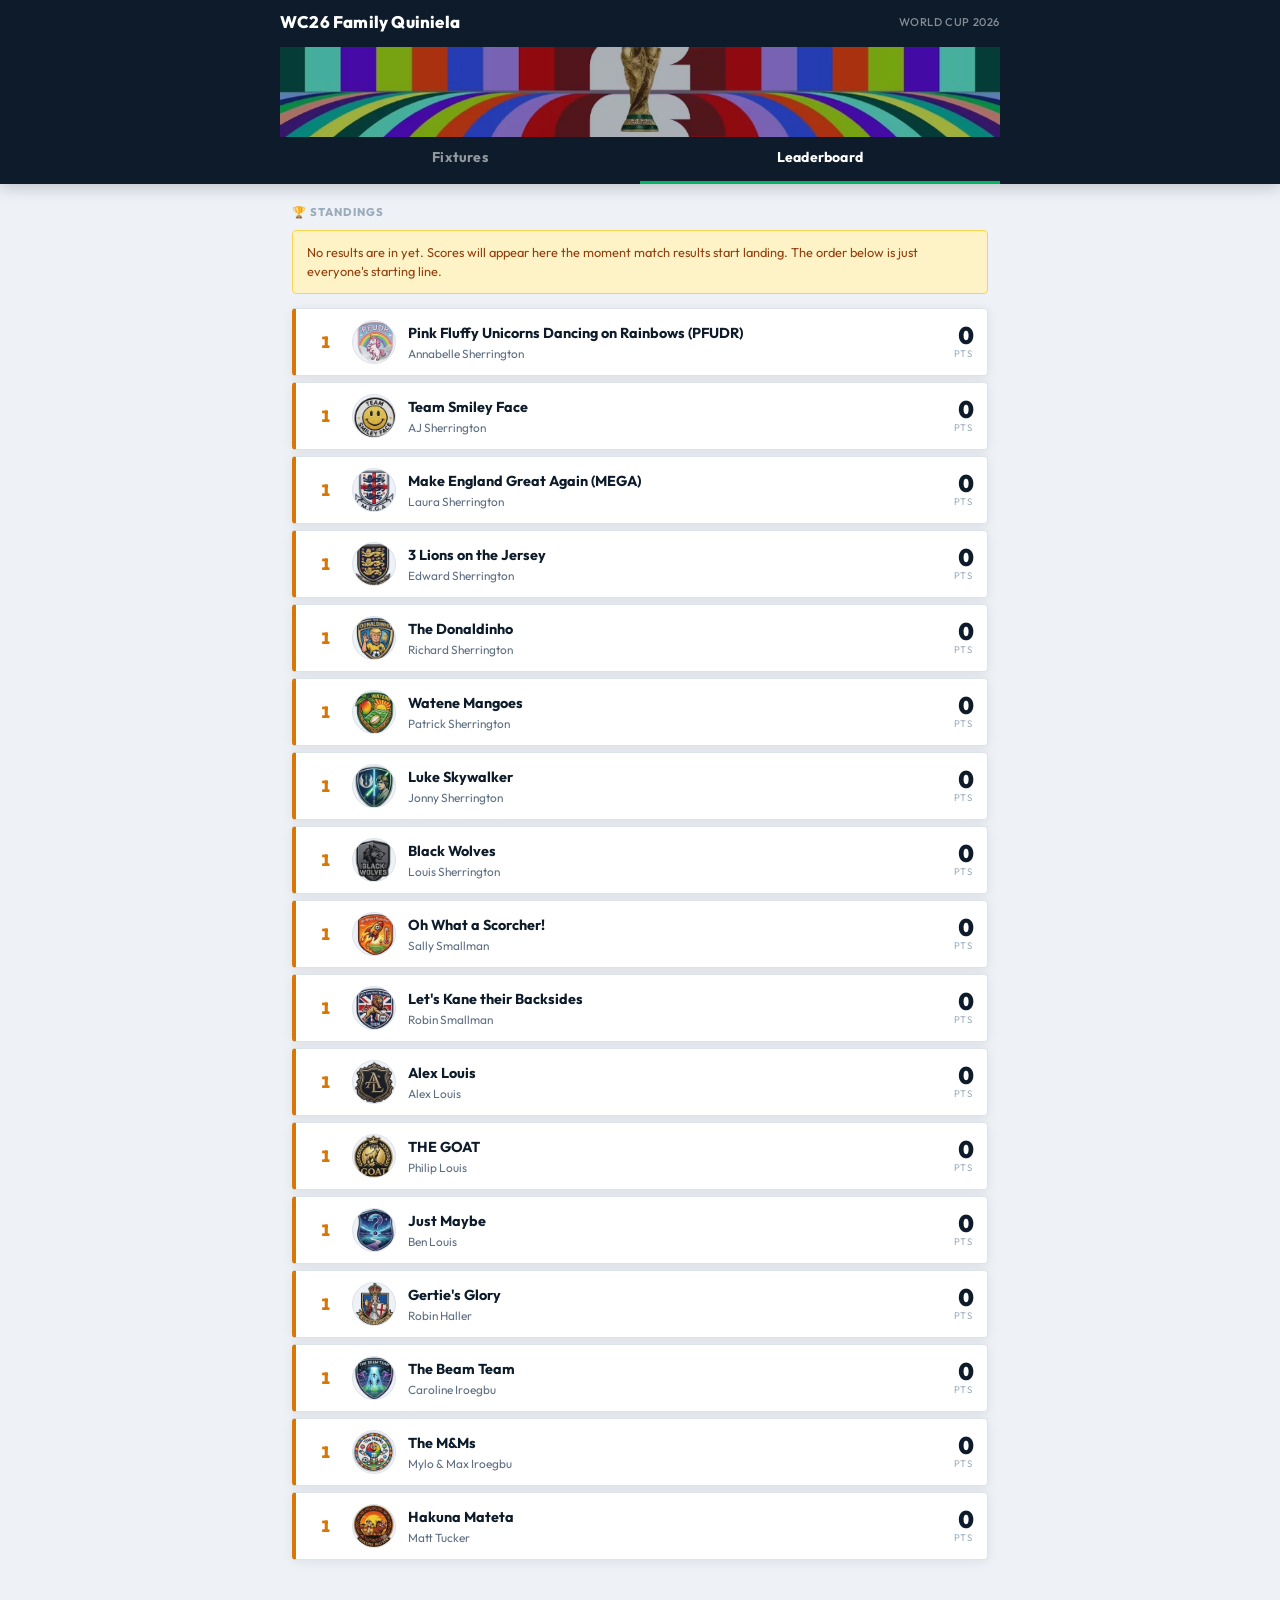
==== leaderboard.html @ 9926d43f "WC26 Family Quiniela — initial commit" ====
<!DOCTYPE html>
<html lang="en">
<head>
  <meta charset="UTF-8" />
  <meta name="viewport" content="width=device-width, initial-scale=1, viewport-fit=cover" />
  <title>WC26 Quiniela — Leaderboard</title>
  <meta name="theme-color" content="#0b1f2a" />
  <link rel="icon" href="data:image/svg+xml,%3Csvg xmlns='http://www.w3.org/2000/svg' viewBox='0 0 100 100'%3E%3Ctext y='.9em' font-size='90'%3E%E2%9A%BD%3C/text%3E%3C/svg%3E" />
  <link rel="preconnect" href="https://fonts.googleapis.com" />
  <link rel="preconnect" href="https://fonts.gstatic.com" crossorigin />
  <link href="https://fonts.googleapis.com/css2?family=Outfit:wght@400;500;600;700;800&display=swap" rel="stylesheet" />
  <link rel="stylesheet" href="css/styles.css" />
</head>
<body class="leaderboard-page">
  <header class="topbar">
    <div class="topbar-brand">
      <div class="wrap">
        <div class="brand">
          <span>WC26 Family Quiniela</span>
          <span class="sub">World Cup 2026</span>
        </div>
      </div>
    </div>
    <div class="topbar-image"></div>
    <div class="topbar-nav">
      <div class="wrap">
        <nav class="nav">
          <a href="index.html">Fixtures</a>
          <a href="leaderboard.html" class="active">Leaderboard</a>
        </nav>
      </div>
    </div>
  </header>

  <main class="page">
    <h1 class="lb-title">🏆 Standings</h1>
    <div id="board"></div>
  </main>

  <div id="logo-modal" class="logo-modal-overlay" role="dialog" aria-modal="true">
    <img id="logo-modal-img" src="" alt="" />
    <div id="logo-modal-label" class="logo-modal-label"></div>
  </div>

  <script src="js/teams.js"></script>
  <script src="js/scoring.js"></script>
  <script src="js/data.js"></script>
  <script src="js/leaderboard.js"></script>
  <script src="js/logo-modal.js"></script>
</body>
</html>
---- css/styles.css ----
:root {
  --bg:        #eef1f6;
  --surface:   #ffffff;
  --surface-2: #f6f8fb;
  --header:    #0d1b2a;
  --border:    #dde3eb;
  --border-2:  #c8d2dc;
  --ink:       #0d1b2a;
  --ink-soft:  #5e6e82;
  --ink-muted: #9aacbc;
  --accent:    #00b861;
  --accent-bg: rgba(0,184,97,0.10);
  --navy:      #0d1b2a;
  --gold:      #d97706;
  --gold-bg:   #fef3c7;
  --silver:    #64748b;
  --bronze:    #92400e;
  --pill-exact: #00b861;
  --pill-good:  #2563eb;
  --pill-ok:    #94a3b8;
  --pill-zero:  #e8edf2;
  --shadow:    0 2px 12px rgba(13,27,42,0.08);
  --shadow-md: 0 4px 20px rgba(13,27,42,0.12);
  --radius: 4px;
  font-synthesis-weight: none;
}

* { box-sizing: border-box; }
html, body { margin: 0; padding: 0; }
body {
  font-family: "Outfit", system-ui, -apple-system, "Segoe UI", Roboto, sans-serif;
  color: var(--ink);
  background: var(--bg);
  -webkit-font-smoothing: antialiased;
  line-height: 1.45;
}

/* ═══════════════════════════════════════
   HEADER
═══════════════════════════════════════ */
.topbar {
  position: sticky; top: 0; z-index: 20;
  box-shadow: 0 2px 16px rgba(13,27,42,0.25);
}
.topbar-brand {
  background: var(--header);
  padding: 10px 12px 13px;
}
.topbar-image {
  background: var(--header);
}
.topbar-image::before {
  content: '';
  display: block;
  max-width: 720px;
  margin: 0 auto;
  height: 90px;
  background:
    linear-gradient(rgba(13,27,42,0.35), rgba(13,27,42,0.35)),
    url('../assets/wc26-brand.avif') center / cover;
}
.topbar-nav {
  background: var(--header);
}
.topbar .wrap { max-width: 720px; margin: 0 auto; }

.brand {
  display: flex; align-items: center; gap: 10px;
  font-weight: 800; font-size: 1.05rem; letter-spacing: 0.2px; color: #fff;
}
.brand .sub {
  margin-left: auto; font-weight: 500; font-size: 0.7rem;
  color: rgba(255,255,255,0.5); letter-spacing: 0.6px; text-transform: uppercase;
}

.nav { display: flex; }
.nav a {
  flex: 1; text-align: center; text-decoration: none;
  color: rgba(255,255,255,0.55); padding: 10px 12px 13px;
  font-weight: 700; font-size: 0.88rem; letter-spacing: 0.2px;
  border-bottom: 3px solid transparent;
  transition: color 0.15s, border-color 0.15s;
}
.nav a.active  { color: #fff; border-bottom-color: var(--accent); }
.nav a:hover:not(.active) { color: rgba(255,255,255,0.85); }

/* ═══════════════════════════════════════
   LAYOUT
═══════════════════════════════════════ */
.page { max-width: 720px; margin: 0 auto; padding: 16px 12px 60px; }

/* ═══════════════════════════════════════
   DATE NAVIGATOR
═══════════════════════════════════════ */
.datenav {
  display: flex; align-items: center; gap: 8px; margin-bottom: 6px;
}
.datenav button {
  border: 1px solid var(--border-2); background: var(--surface);
  color: var(--ink-soft); width: 40px; height: 40px; border-radius: 3px;
  font-size: 1.1rem; cursor: pointer; flex: none;
  box-shadow: var(--shadow); transition: background 0.15s, color 0.15s;
}
.datenav button:hover:not(:disabled) { background: var(--surface-2); color: var(--ink); }
.datenav button:disabled { opacity: 0.3; cursor: default; }
.datenav .date {
  flex: 1; text-align: center; font-weight: 700; font-size: 0.98rem;
  background: var(--surface); border: 1px solid var(--border);
  border-radius: 3px; padding: 9px 12px; box-shadow: var(--shadow);
}
.datenav .date small {
  display: block; font-weight: 600; color: var(--ink-muted);
  font-size: 0.65rem; text-transform: uppercase; letter-spacing: 0.6px; margin-top: 2px;
}

.today-jump {
  display: block; margin: 0 auto 14px; border: none; background: none;
  color: var(--accent); font-weight: 700; font-size: 0.8rem;
  cursor: pointer; font-family: inherit; letter-spacing: 0.2px;
}

/* ═══════════════════════════════════════
   SCORING LEGEND
═══════════════════════════════════════ */
.legend {
  display: flex; flex-wrap: wrap; gap: 6px 14px; justify-content: center;
  margin: 2px 0 16px; font-size: 0.7rem; color: var(--ink-soft);
}
.legend span { display: inline-flex; align-items: center; gap: 5px; }
.legend i { width: 10px; height: 10px; border-radius: 2px; display: inline-block; }

/* ═══════════════════════════════════════
   PLAYER OF THE DAY
═══════════════════════════════════════ */
.potd {
  display: flex; align-items: center; gap: 14px;
  background: var(--surface); border: 1px solid #fcd34d;
  border-left: 4px solid var(--gold); border-radius: var(--radius);
  box-shadow: var(--shadow); padding: 14px; margin-bottom: 12px;
}
.potd-faces { display: flex; flex: none; }
.potd-logo {
  width: 52px; height: 52px; border-radius: 50%; object-fit: cover;
  border: 2px solid #fcd34d; background: var(--surface-2);
}
.potd.tie .potd-logo { width: 42px; height: 42px; margin-left: -12px; }
.potd.tie .potd-logo:first-child { margin-left: 0; }
.potd-body { flex: 1; min-width: 0; }
.potd-label {
  font-size: 0.6rem; font-weight: 800; text-transform: uppercase;
  letter-spacing: 1px; color: var(--gold);
}
.potd-team {
  font-size: 1rem; font-weight: 800; color: var(--ink);
  white-space: nowrap; overflow: hidden; text-overflow: ellipsis; margin-top: 2px;
}
.potd-player { font-size: 0.78rem; color: var(--ink-soft); margin-top: 1px; }
.potd-pts { flex: none; text-align: center; }
.potd-pts .n { display: block; font-size: 1.6rem; font-weight: 900; color: var(--gold); line-height: 1; }
.potd-pts .l { font-size: 0.6rem; text-transform: uppercase; letter-spacing: 0.8px; color: var(--ink-soft); }

/* ═══════════════════════════════════════
   MATCH CARD
═══════════════════════════════════════ */
.match {
  background: var(--surface); border: 1px solid var(--border);
  border-radius: var(--radius); margin-bottom: 10px;
  overflow: hidden; box-shadow: var(--shadow);
}
.match-head {
  display: grid; grid-template-columns: 1fr auto 1fr;
  align-items: center; gap: 8px; padding: 18px 16px 12px; cursor: pointer;
}
.team { display: flex; flex-direction: column; align-items: center; gap: 4px; text-align: center; }
.team.home { align-items: flex-end; text-align: right; }
.team.away { align-items: flex-start; text-align: left; }
.team .flag { font-size: 2rem; line-height: 1; }
.team .nm { font-weight: 700; font-size: 0.88rem; color: var(--ink); }

.score { text-align: center; min-width: 90px; }
.score .big {
  font-weight: 900; font-size: 1.8rem; letter-spacing: 2px;
  color: var(--navy); line-height: 1;
}
.score .status {
  display: inline-block; margin-top: 5px; font-size: 0.6rem; font-weight: 800;
  text-transform: uppercase; letter-spacing: 1px; padding: 3px 9px; border-radius: 999px;
}
.status.ft       { background: var(--accent); color: #fff; }
.status.upcoming { background: var(--navy);   color: #fff; }

.match-meta {
  text-align: center; color: var(--ink-muted); font-size: 0.68rem;
  padding: 0 16px 10px; border-bottom: 1px solid var(--border);
  text-transform: uppercase; letter-spacing: 0.5px; font-weight: 500;
}

/* ═══════════════════════════════════════
   EXPAND / COLLAPSE
═══════════════════════════════════════ */
.preds-toggle {
  width: 100%; border: none; background: transparent; cursor: pointer;
  display: flex; align-items: center; justify-content: center; gap: 8px;
  padding: 12px; font-weight: 700; font-size: 0.75rem;
  color: var(--ink-soft); font-family: inherit; letter-spacing: 0.5px;
  text-transform: uppercase; transition: color 0.15s;
}
.preds-toggle:hover { color: var(--ink); }
.preds-toggle .chev { transition: transform 0.25s ease; font-size: 0.65rem; }
.match.open .preds-toggle .chev { transform: rotate(180deg); }
.match.open .preds-toggle { color: var(--accent); }

.preds-wrap {
  display: grid; grid-template-rows: 0fr;
  transition: grid-template-rows 0.28s ease;
}
.match.open .preds-wrap { grid-template-rows: 1fr; }
.preds-wrap > .preds { overflow: hidden; min-height: 0; }

/* ═══════════════════════════════════════
   PREDICTIONS
═══════════════════════════════════════ */
.preds { padding: 0 6px 8px; }
.pred {
  display: grid; grid-template-columns: 28px minmax(0,1fr) auto 40px 34px;
  align-items: center; gap: 8px; padding: 8px; border-radius: 3px;
}
.pred:nth-child(odd) { background: var(--surface-2); }
.pred .logo {
  width: 28px; height: 28px; border-radius: 50%; object-fit: cover;
  background: var(--bg); border: 1px solid var(--border);
}
.pred .team-name {
  font-weight: 700; font-size: 0.82rem; white-space: nowrap;
  overflow: hidden; text-overflow: ellipsis; color: var(--ink);
}
.pred .player-name {
  color: var(--ink-muted); font-size: 0.72rem; white-space: nowrap; text-align: right;
}
.pred .guess {
  font-weight: 800; font-size: 0.88rem; color: var(--ink);
  letter-spacing: 1px; text-align: center; font-variant-numeric: tabular-nums;
}
.pred .pts {
  font-weight: 800; font-size: 0.78rem; min-width: 30px; text-align: center;
  padding: 3px 0; border-radius: 6px;
}
.pts.p4 { background: var(--pill-exact); color: #fff; }
.pts.p2 { background: var(--pill-good);  color: #fff; }
.pts.p1 { background: var(--pill-ok);    color: #fff; }
.pts.p0 { background: var(--pill-zero);  color: var(--ink-muted); }
.pts.pending { background: transparent; color: var(--ink-muted); font-size: 1rem; }

/* ═══════════════════════════════════════
   EMPTY STATE
═══════════════════════════════════════ */
.empty {
  background: var(--surface); border: 1px solid var(--border);
  border-radius: var(--radius); box-shadow: var(--shadow);
  padding: 48px 20px; text-align: center; color: var(--ink-soft);
}
.empty .big { font-size: 2.5rem; margin-bottom: 8px; }

/* ═══════════════════════════════════════
   LEADERBOARD
═══════════════════════════════════════ */
.lb-title {
  font-size: 0.7rem; font-weight: 800; margin: 4px 0 10px;
  text-transform: uppercase; letter-spacing: 1px; color: var(--ink-muted);
}

.lb-row {
  display: grid; grid-template-columns: 30px 44px 1fr auto;
  align-items: center; gap: 12px;
  background: var(--surface); border: 1px solid var(--border);
  border-radius: var(--radius); padding: 11px 14px; margin-bottom: 6px;
  box-shadow: var(--shadow); border-left-width: 4px;
}
.lb-row        { border-left-color: var(--border); }
.lb-row.top1   { border-left-color: var(--gold); }
.lb-row.top2   { border-left-color: var(--silver); }
.lb-row.top3   { border-left-color: var(--bronze); }

.lb-row .rank {
  font-weight: 900; font-size: 1rem; color: var(--ink-muted);
  text-align: center; font-variant-numeric: tabular-nums;
}
.lb-row.top1 .rank { color: var(--gold); }
.lb-row.top2 .rank { color: var(--silver); }
.lb-row.top3 .rank { color: var(--bronze); }

.lb-row .logo {
  width: 44px; height: 44px; border-radius: 50%; object-fit: cover;
  background: var(--bg); border: 1px solid var(--border);
}
.lb-row .who .name { font-weight: 700; font-size: 0.9rem; color: var(--ink); }
.lb-row .who .team { display: block; text-align: left; color: var(--ink-soft); font-size: 0.74rem; margin-top: 1px; }
.lb-row .who .split { color: var(--ink-muted); font-size: 0.68rem; margin-top: 2px; }
.lb-row .total { text-align: right; }
.lb-row .total .n {
  font-weight: 900; font-size: 1.5rem; line-height: 1;
  color: var(--navy); font-variant-numeric: tabular-nums;
}
.lb-row .total .l {
  font-size: 0.6rem; color: var(--ink-muted);
  text-transform: uppercase; letter-spacing: 0.8px;
}

.note-card {
  background: var(--gold-bg); border: 1px solid #fcd34d;
  color: #92400e; border-radius: var(--radius);
  padding: 12px 14px; font-size: 0.8rem; margin-bottom: 14px; line-height: 1.5;
}

/* ═══════════════════════════════════════
   FRESHNESS
═══════════════════════════════════════ */
.freshness {
  display: inline-flex; align-items: center; gap: 5px;
  font-size: 0.68rem; font-weight: 700; border-radius: 20px;
  padding: 4px 10px; margin-bottom: 12px;
  text-transform: uppercase; letter-spacing: 0.5px;
}
.freshness.up-to-date { background: var(--accent-bg); color: var(--accent); }
.freshness.stale      { background: var(--gold-bg);   color: var(--gold); }

/* ═══════════════════════════════════════
   LOGO MODAL
═══════════════════════════════════════ */
.leaderboard-page img.logo { cursor: zoom-in; }

.logo-modal-overlay {
  display: none;
  position: fixed; top: 0; left: 0; right: 0; bottom: 0;
  width: 100%; height: 100%; z-index: 9999;
  background: rgba(13,27,42,0.88);
  backdrop-filter: blur(8px); -webkit-backdrop-filter: blur(8px);
  align-items: center; justify-content: center;
  flex-direction: column; gap: 16px; cursor: zoom-out;
}
.logo-modal-overlay.open { display: flex; }
.logo-modal-overlay img {
  max-width: min(300px, 86vw); max-height: min(300px, 58vh);
  object-fit: contain; border-radius: 16px;
  filter: drop-shadow(0 8px 40px rgba(0,0,0,0.5));
  animation: modal-pop 0.18s ease;
}
.logo-modal-label {
  color: #fff; font-size: 0.88rem; font-weight: 700;
  text-align: center; max-width: 280px; letter-spacing: 0.2px;
}
@keyframes modal-pop {
  from { transform: scale(0.8); opacity: 0; }
  to   { transform: scale(1);   opacity: 1; }
}

/* ═══════════════════════════════════════
   RESPONSIVE
═══════════════════════════════════════ */
@media (min-width: 620px) {
  .team .nm   { font-size: 1rem; }
  .score .big { font-size: 2.1rem; }
}
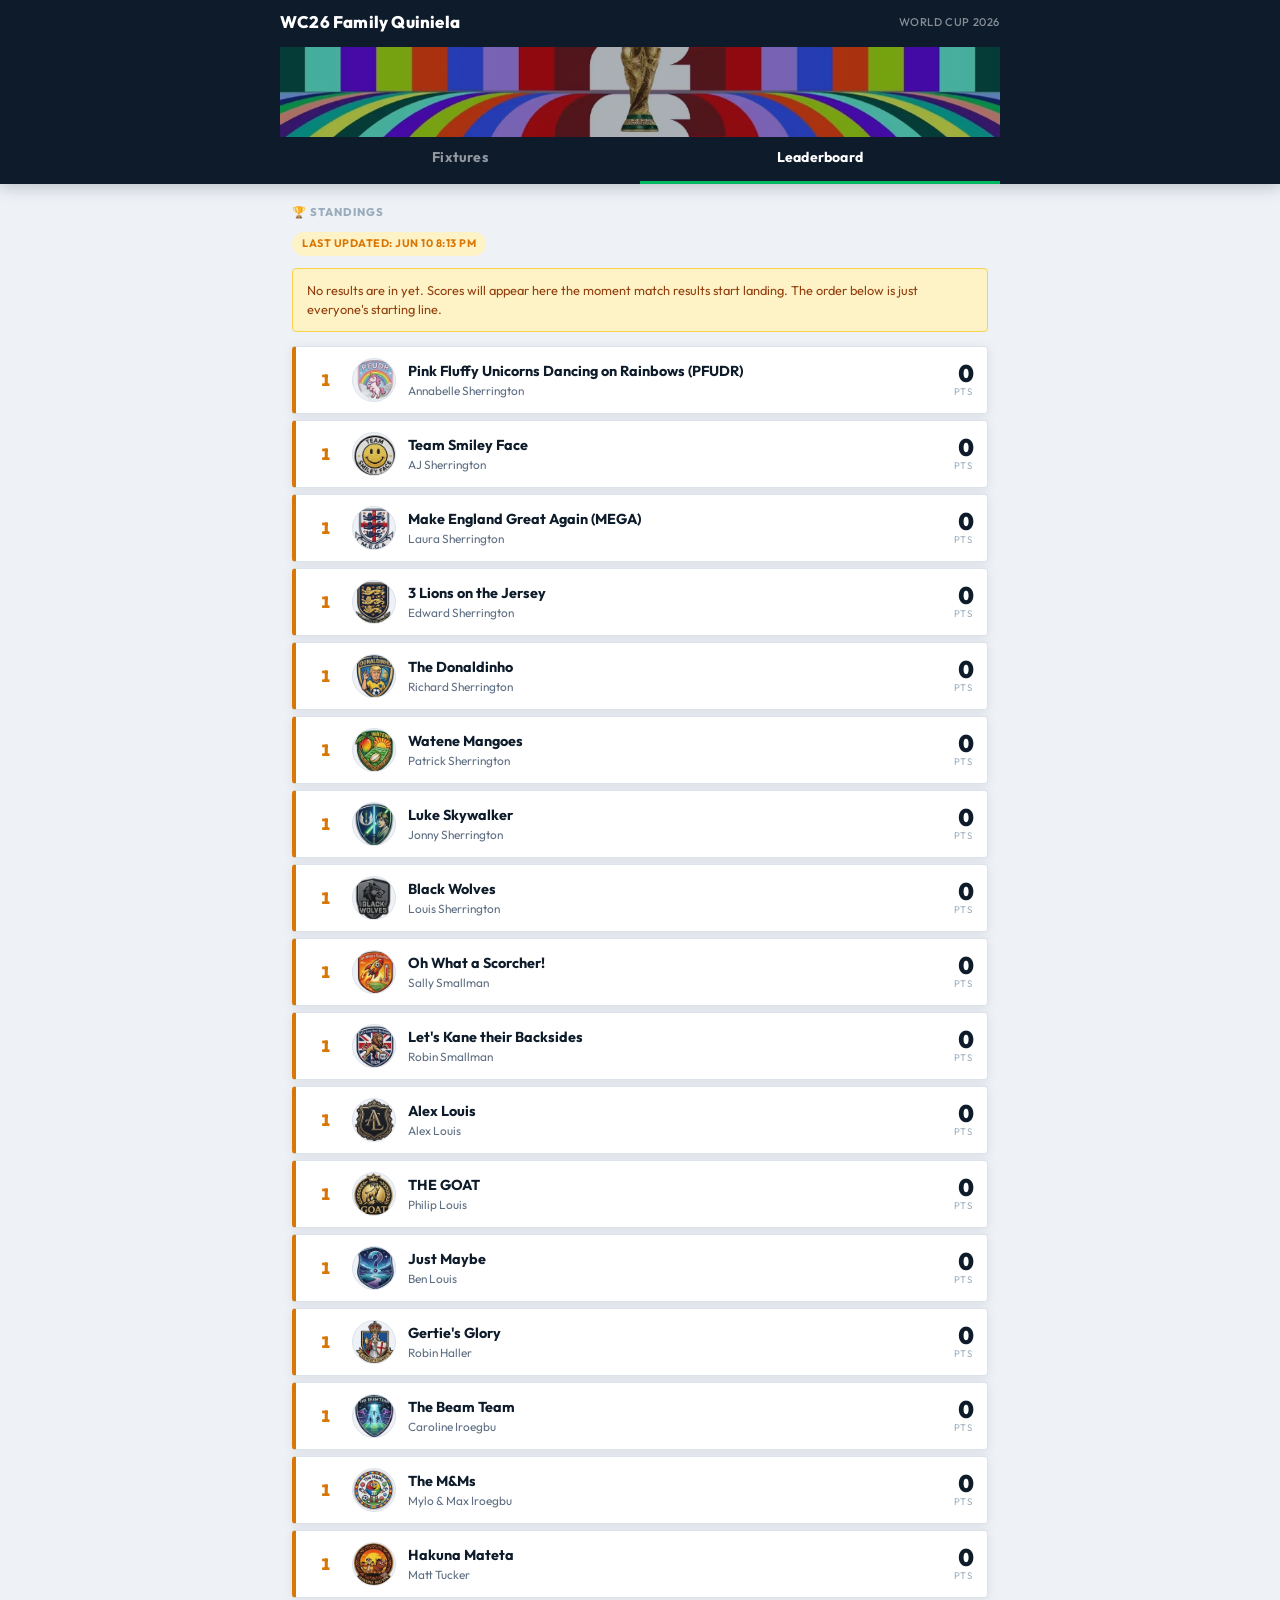
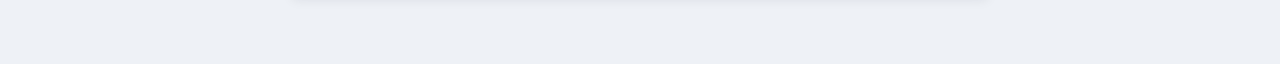
==== commit a9fca32f: "Add winner congratulations modal with confetti" ====
--- a/leaderboard.html
+++ b/leaderboard.html
@@ -45,6 +45,7 @@
   <script src="js/teams.js"></script>
   <script src="js/scoring.js"></script>
   <script src="js/data.js"></script>
+  <script src="js/winner-modal.js"></script>
   <script src="js/leaderboard.js"></script>
   <script src="js/logo-modal.js"></script>
 </body>
--- a/css/styles.css
+++ b/css/styles.css
@@ -355,6 +355,93 @@
 }
 
 /* ═══════════════════════════════════════
+   WINNER MODAL
+═══════════════════════════════════════ */
+.wm-overlay {
+  position: fixed; inset: 0; z-index: 9998;
+  background: rgba(13,27,42,0.82);
+  display: flex; align-items: center; justify-content: center;
+  opacity: 0; transition: opacity 0.35s ease;
+  pointer-events: none;
+}
+.wm-overlay.open { opacity: 1; pointer-events: all; }
+
+.wm-confetti {
+  position: absolute; inset: 0; overflow: hidden; pointer-events: none;
+}
+.cp {
+  position: absolute; top: -20px; width: 9px; height: 9px;
+  opacity: 0;
+}
+@keyframes confetti-fall {
+  0%   { top: -20px; opacity: 1; }
+  90%  { opacity: 1; }
+  100% { top: 110vh; opacity: 0; }
+}
+@keyframes confetti-spin-cw  { to { transform: rotate(720deg); } }
+@keyframes confetti-spin-ccw { to { transform: rotate(-720deg); } }
+
+.wm-card {
+  position: relative; z-index: 1;
+  background: var(--surface);
+  border-radius: 8px; padding: 36px 32px 28px;
+  text-align: center; max-width: 340px; width: 90%;
+  box-shadow: 0 24px 64px rgba(0,0,0,0.45);
+  transform: scale(0.88); transition: transform 0.35s cubic-bezier(0.34,1.56,0.64,1);
+}
+.wm-overlay.open .wm-card { transform: scale(1); }
+
+.wm-trophy {
+  font-size: 3.2rem; line-height: 1;
+  animation: trophy-bounce 0.7s 0.4s cubic-bezier(0.34,1.56,0.64,1) both;
+}
+@keyframes trophy-bounce {
+  from { transform: scale(0) rotate(-15deg); opacity: 0; }
+  to   { transform: scale(1) rotate(0deg);  opacity: 1; }
+}
+
+.wm-logo {
+  display: block; width: 80px; height: 80px;
+  border-radius: 50%; object-fit: cover;
+  background: var(--bg); border: 3px solid var(--gold);
+  margin: 16px auto 0;
+}
+.wm-logo-placeholder { background: var(--bg); }
+
+.wm-congratulations {
+  margin-top: 18px;
+  font-size: 0.75rem; font-weight: 700; letter-spacing: 1.5px;
+  text-transform: uppercase; color: var(--accent);
+}
+.wm-team {
+  margin-top: 6px;
+  font-size: 1.25rem; font-weight: 800; color: var(--ink);
+  line-height: 1.2;
+}
+.wm-name {
+  margin-top: 4px;
+  font-size: 0.85rem; color: var(--ink-soft);
+}
+.wm-pts {
+  margin-top: 14px;
+  display: inline-block;
+  background: var(--gold-bg); border-radius: 4px;
+  padding: 6px 16px;
+}
+.wm-pts-n { font-size: 1.5rem; font-weight: 900; color: var(--gold); }
+.wm-pts-l { font-size: 0.7rem; font-weight: 700; color: var(--gold); text-transform: uppercase; letter-spacing: 0.8px; }
+
+.wm-close {
+  display: block; margin: 22px auto 0;
+  background: var(--header); color: #fff;
+  border: none; border-radius: 4px;
+  padding: 10px 32px; font-size: 0.85rem;
+  font-weight: 700; letter-spacing: 0.3px;
+  cursor: pointer; transition: opacity 0.15s;
+}
+.wm-close:hover { opacity: 0.8; }
+
+/* ═══════════════════════════════════════
    RESPONSIVE
 ═══════════════════════════════════════ */
 @media (min-width: 620px) {
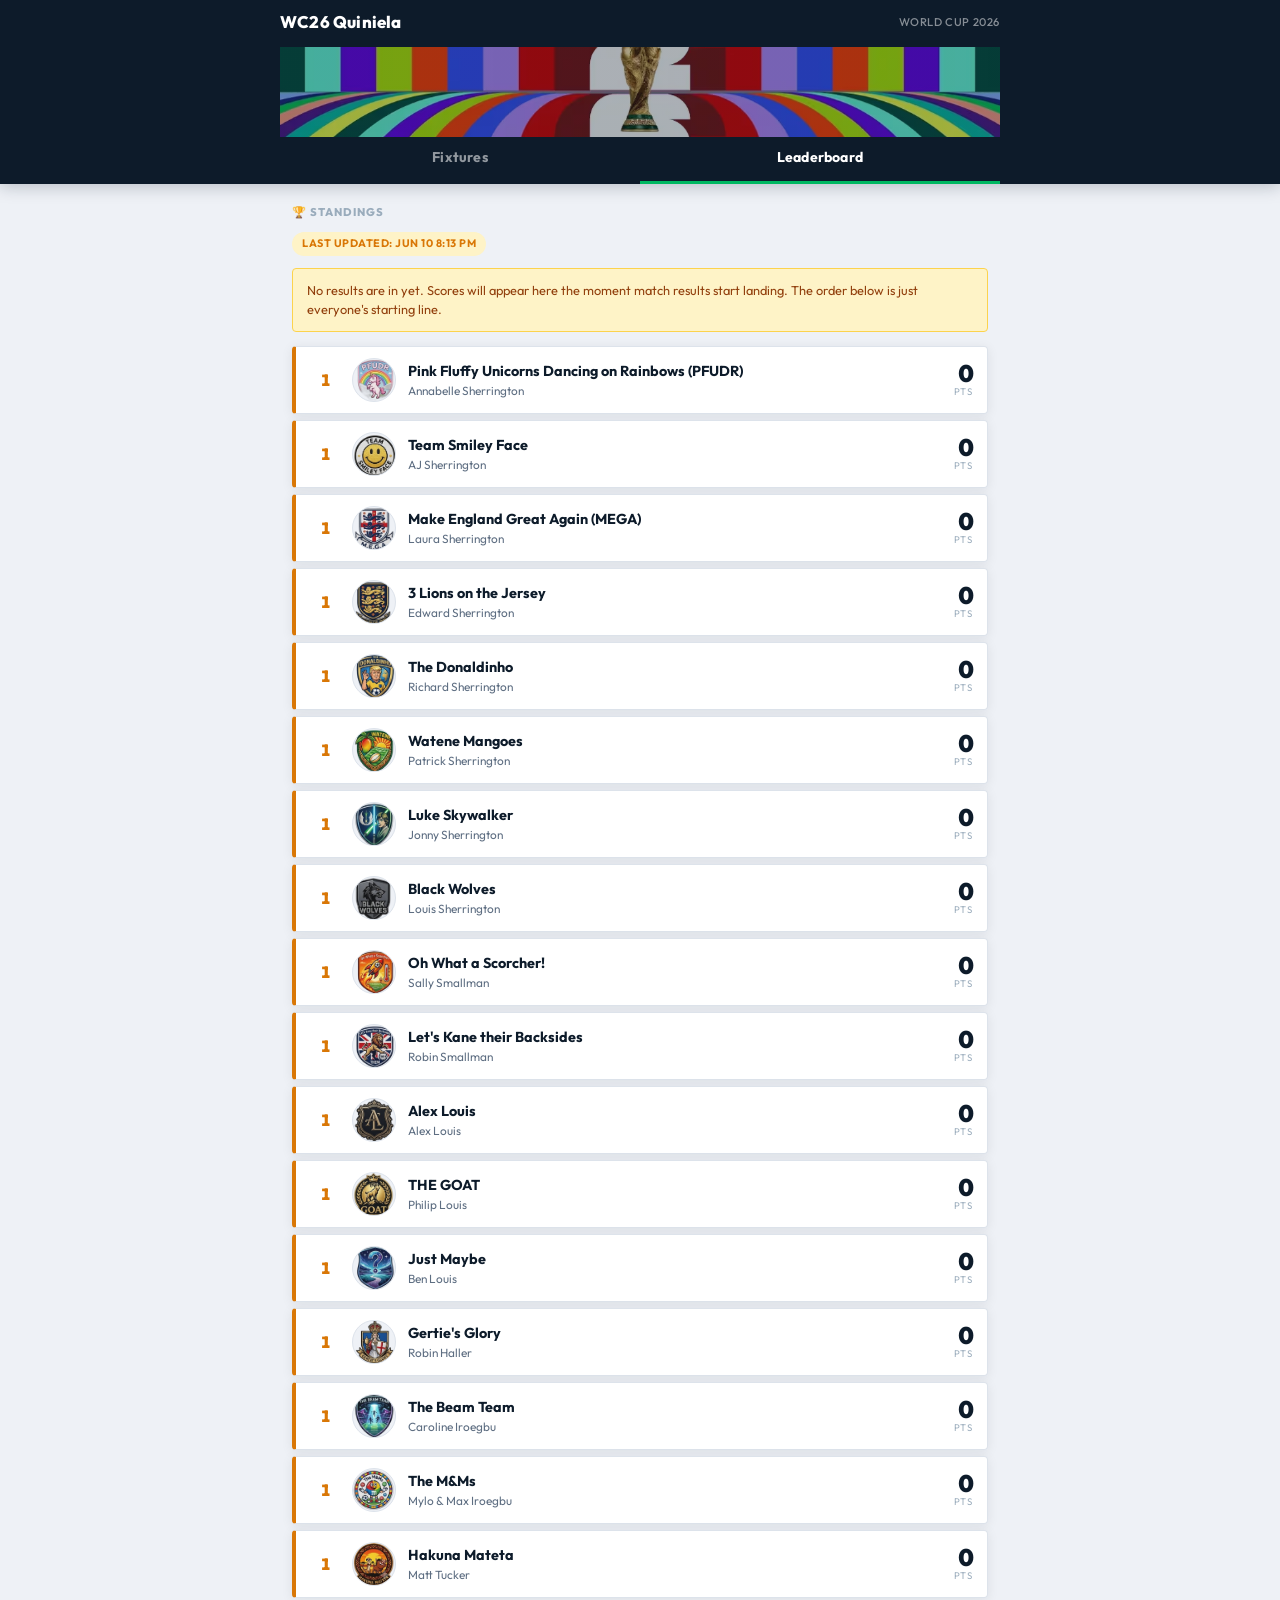
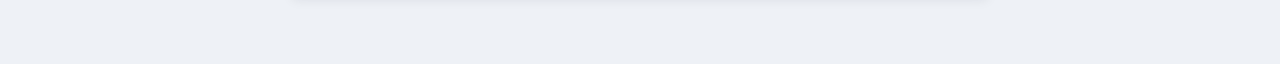
==== commit b1158e65: "Remove 'Family' from site title" ====
--- a/leaderboard.html
+++ b/leaderboard.html
@@ -16,7 +16,7 @@
     <div class="topbar-brand">
       <div class="wrap">
         <div class="brand">
-          <span>WC26 Family Quiniela</span>
+          <span>WC26 Quiniela</span>
           <span class="sub">World Cup 2026</span>
         </div>
       </div>
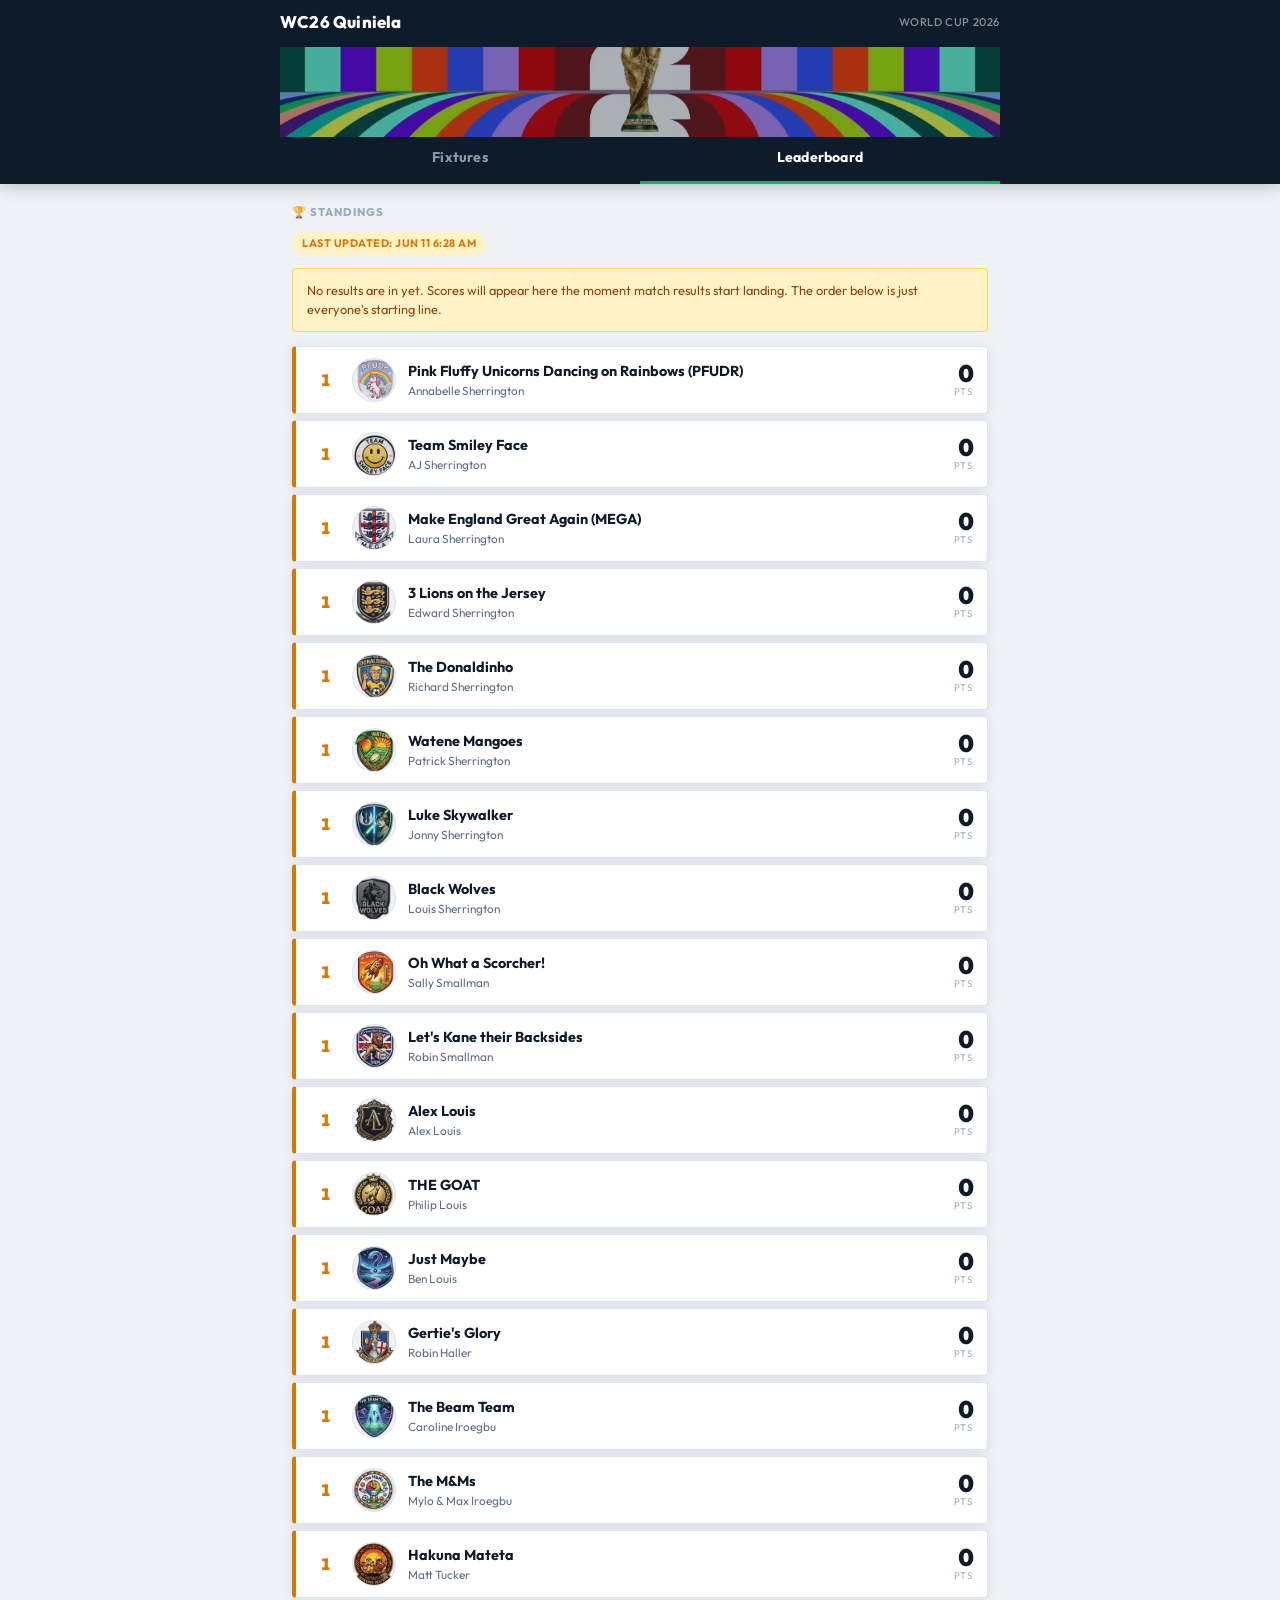
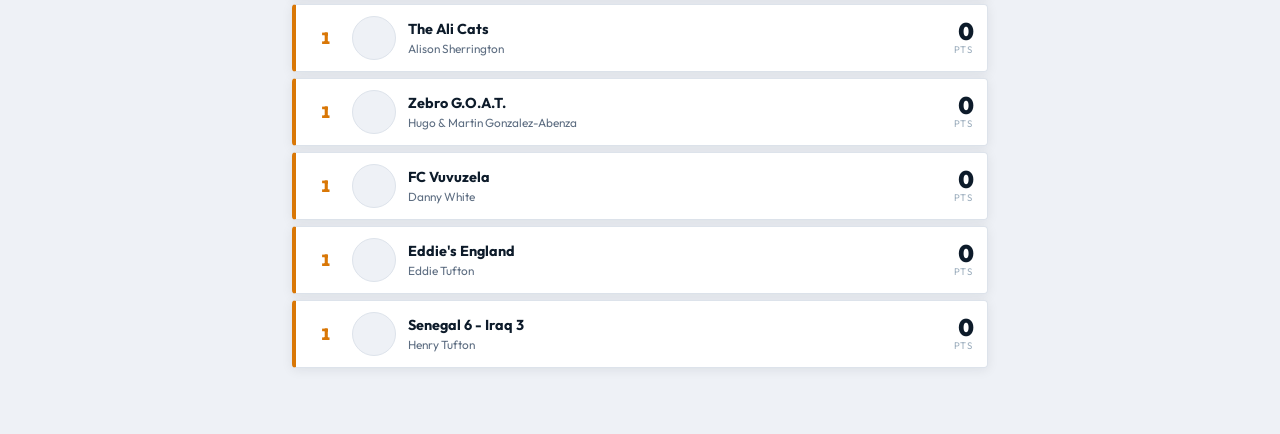
==== commit 7200a00d: "Easter egg: 5-tap banner cycles through gifs + RIW slide" ====
--- a/leaderboard.html
+++ b/leaderboard.html
@@ -48,5 +48,6 @@
   <script src="js/winner-modal.js"></script>
   <script src="js/leaderboard.js"></script>
   <script src="js/logo-modal.js"></script>
+  <script src="js/easter-egg.js"></script>
 </body>
 </html>
--- a/css/styles.css
+++ b/css/styles.css
@@ -15,10 +15,10 @@
   --gold-bg:   #fef3c7;
   --silver:    #64748b;
   --bronze:    #92400e;
-  --pill-exact: #00b861;
-  --pill-good:  #2563eb;
+  --pill-exact: #16a34a;
+  --pill-good:  #d97706;
   --pill-ok:    #94a3b8;
-  --pill-zero:  #e8edf2;
+  --pill-zero:  #ef4444;
   --shadow:    0 2px 12px rgba(13,27,42,0.08);
   --shadow-md: 0 4px 20px rgba(13,27,42,0.12);
   --radius: 4px;
@@ -248,7 +248,7 @@
 .pts.p4 { background: var(--pill-exact); color: #fff; }
 .pts.p2 { background: var(--pill-good);  color: #fff; }
 .pts.p1 { background: var(--pill-ok);    color: #fff; }
-.pts.p0 { background: var(--pill-zero);  color: var(--ink-muted); }
+.pts.p0 { background: var(--pill-zero);  color: #fff; }
 .pts.pending { background: transparent; color: var(--ink-muted); font-size: 1rem; }
 
 /* ═══════════════════════════════════════
@@ -442,6 +442,28 @@
 .wm-close:hover { opacity: 0.8; }
 
 /* ═══════════════════════════════════════
+   EASTER EGG
+═══════════════════════════════════════ */
+.ee-overlay {
+  position: fixed; inset: 0; z-index: 9999;
+  background: rgba(0,0,0,0.92);
+  display: flex; align-items: center; justify-content: center;
+  opacity: 0; transition: opacity 0.2s ease;
+  cursor: pointer;
+}
+.ee-overlay.open { opacity: 1; }
+.ee-img {
+  max-width: 90vw; max-height: 85vh;
+  object-fit: contain; border-radius: 4px;
+}
+.ee-text {
+  font-size: clamp(5rem, 25vw, 14rem);
+  font-weight: 900; color: #fff;
+  letter-spacing: -0.02em; line-height: 1;
+  font-family: inherit;
+}
+
+/* ═══════════════════════════════════════
    RESPONSIVE
 ═══════════════════════════════════════ */
 @media (min-width: 620px) {
